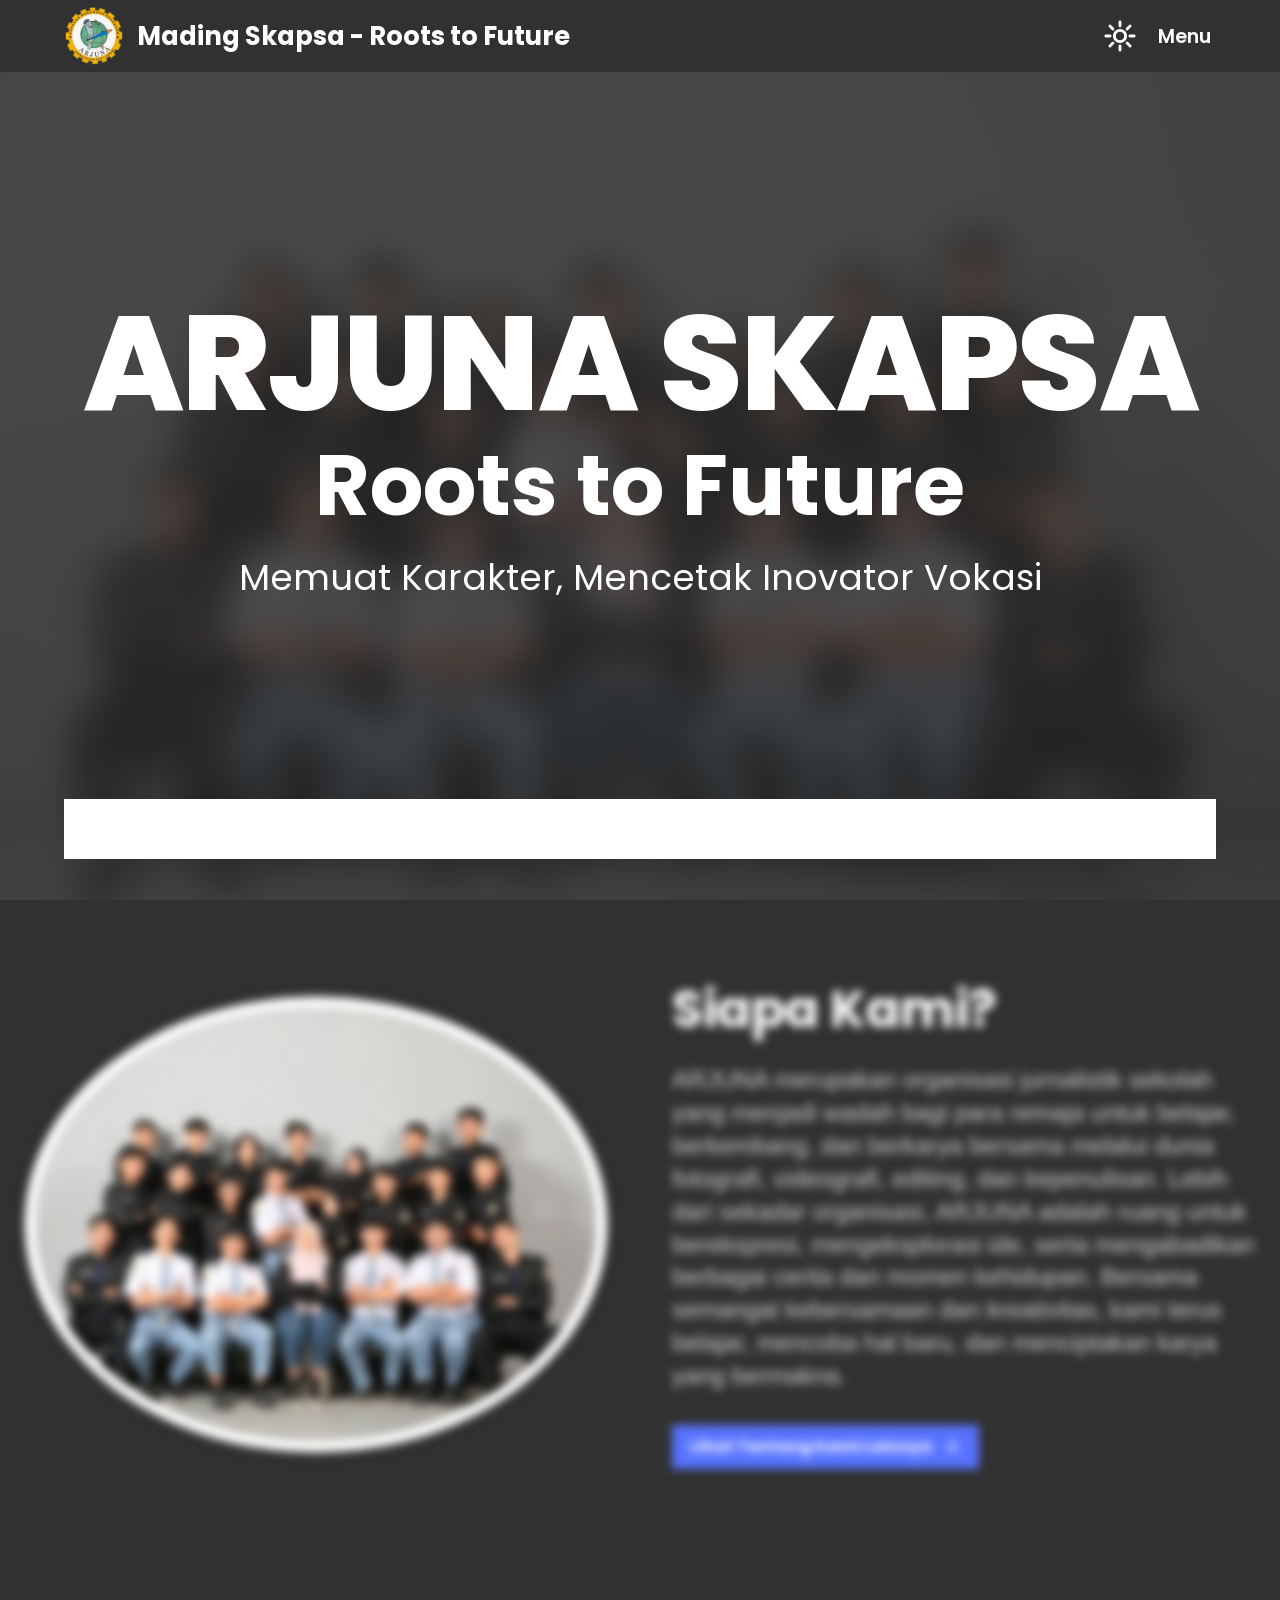
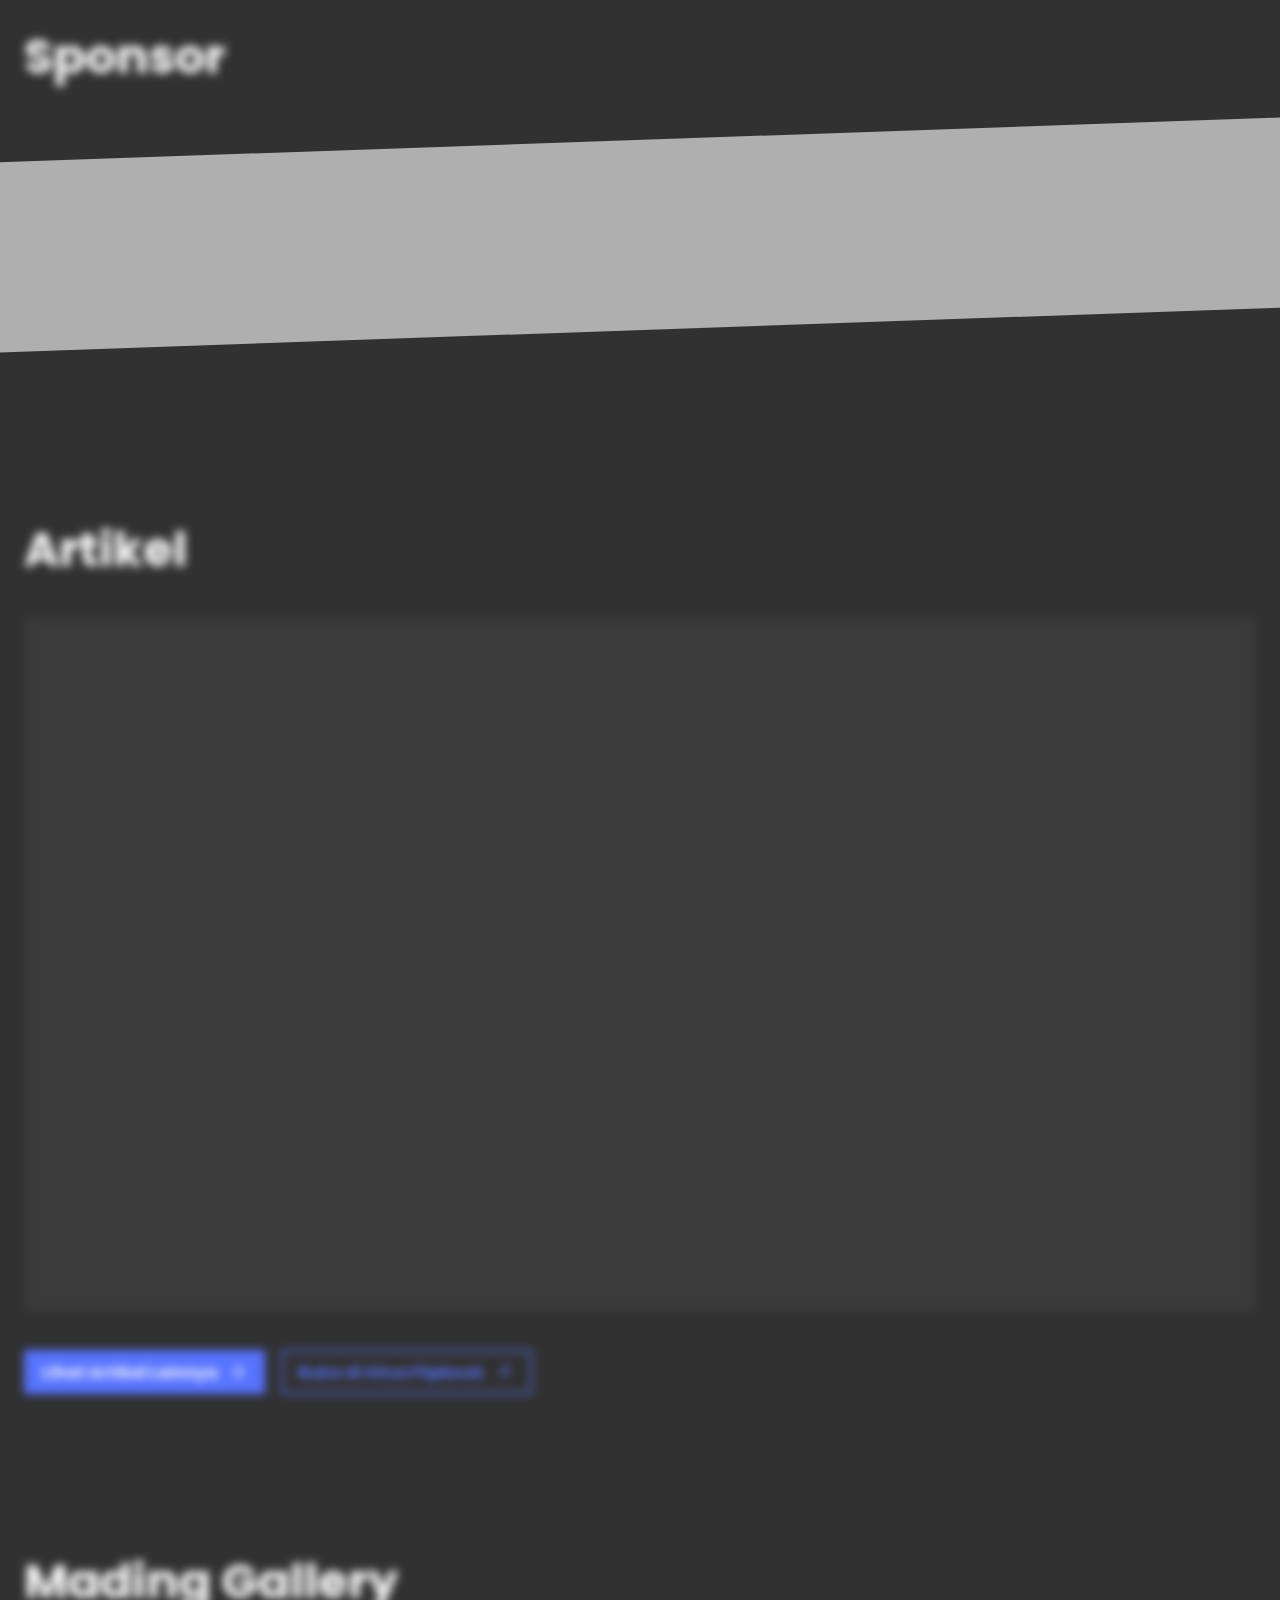
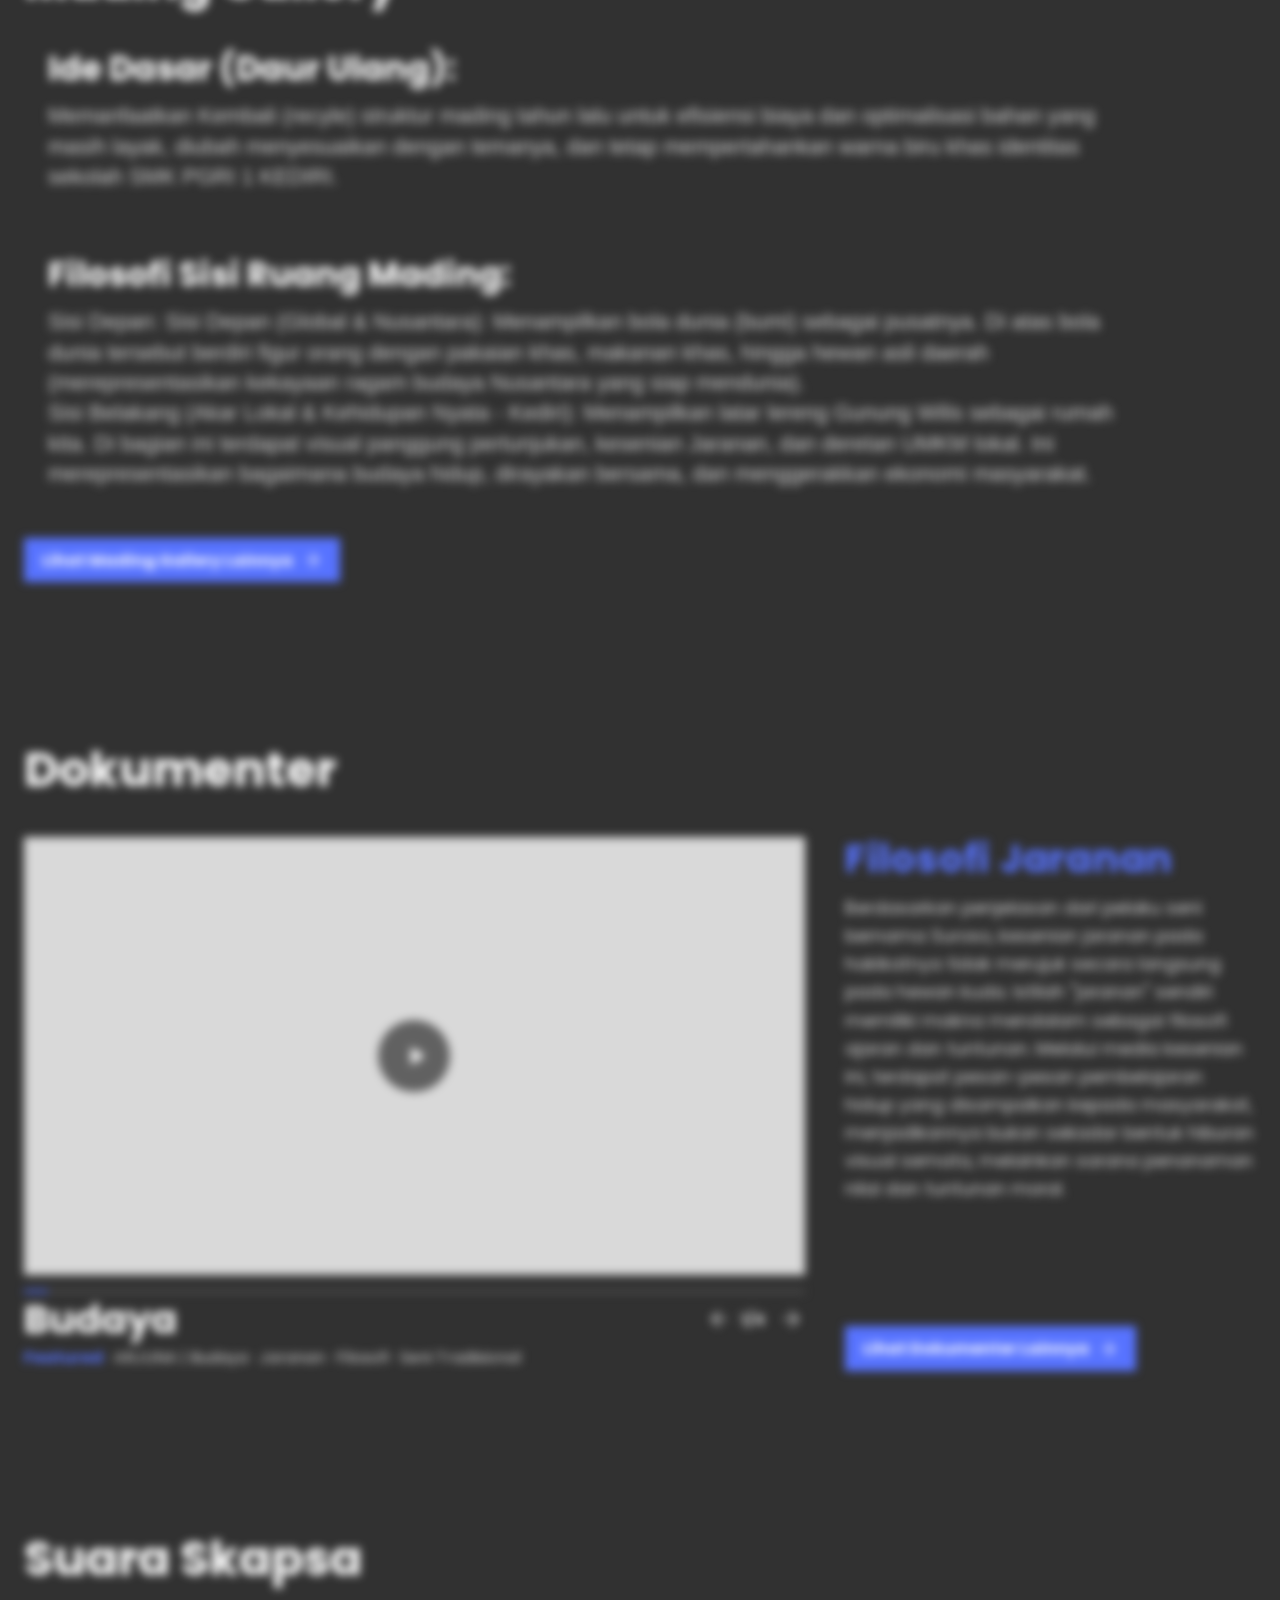
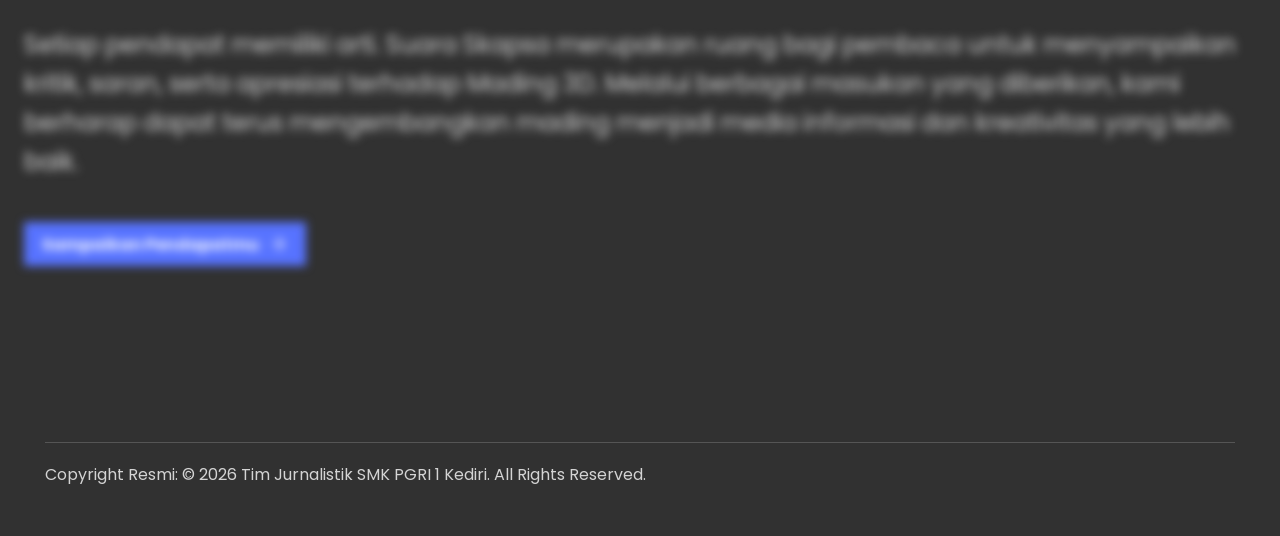
==== index.html @ 69b68838 "Add files via upload" ====
<!doctype html><html lang="id" data-theme="dark"><head><meta charset="utf-8"><meta name="viewport" content="width=device-width,initial-scale=1">
<title>Beranda | Mading Skapsa - Roots to Future</title>
<meta name="description" content="Mading Skapsa - Roots to Future. Memahat Karakter, Mencetak Inovator Vokasi.">
<link rel="icon" type="image/png" href="img/favicon.png">
<script>try{var t=localStorage.getItem("theme");if(t)document.documentElement.setAttribute("data-theme",t)}catch(e){}</script>
<link rel="preconnect" href="https://fonts.googleapis.com"><link rel="preconnect" href="https://fonts.gstatic.com" crossorigin>
<link href="https://fonts.googleapis.com/css2?family=Poppins:wght@400;700;800&display=swap" rel="stylesheet">
<link rel="stylesheet" href="css/style.css"></head><body data-page="index.html">
<header class="hdr" id="hdr"></header><nav class="mnav" id="mnav" aria-label="Menu"></nav>
<main>
<section class="hero"><div><h1 class="intro" style="--d:.2s">ARJUNA SKAPSA</h1><div class="t2 intro" style="--d:.45s">Roots to Future</div><div class="t3 intro" style="--d:.7s">Memuat Karakter, Mencetak Inovator Vokasi</div></div>
<div class="strip"><span>Selamat datang di website kami! SKAPSA-METRIX - Memahat Karakter, Mencetak Inovator Vokasi</span></div></section>
<section class="sec"><div class="wrap about reveal"><div class="ellipse"><img data-team data-fallback="img/tim-small.webp" alt="Tim Mading 3D Literaction ARJUNA SKAPSA" width="900" height="600" loading="lazy"></div>
<div><h2>Siapa Kami?</h2><p data-about-intro></p><a class="btn" href="tentang-kami.html">Lihat Tentang Kami Lainnya<svg viewBox="0 0 24 24" fill="none" stroke="currentColor" stroke-width="2" stroke-linecap="round" stroke-linejoin="round"><path d="M5 12h14M12 5l7 7-7 7"/></svg></a></div></div></section>
<section class="sec sponsor"><div class="wrap"><h2 class="sec-title reveal">Sponsor</h2></div><div class="band" id="band"></div></section>
<section class="sec"><div class="wrap"><h2 class="sec-title reveal">Artikel</h2><div class="reveal" data-flipbook><div class="frame" style="display:grid;place-items:center">Isi flipbookUrl di js/config.js</div></div><div class="reveal" style="margin-top:2rem;display:flex;gap:1rem;flex-wrap:wrap"><a class="btn" href="artikel.html">Lihat Artikel Lainnya<svg viewBox="0 0 24 24" fill="none" stroke="currentColor" stroke-width="2" stroke-linecap="round" stroke-linejoin="round"><path d="M5 12h14M12 5l7 7-7 7"/></svg></a><a class="btn alt" data-flip-link href="#" target="_blank" rel="noopener">Buka di Situs Flipbook<svg viewBox="0 0 24 24" fill="none" stroke="currentColor" stroke-width="2" stroke-linecap="round" stroke-linejoin="round"><path d="M7 17L17 7M8 7h9v9"/></svg></a></div></div></section>
<section class="sec"><div class="wrap"><h2 class="sec-title reveal">Mading Gallery</h2><div class="txt-list" data-mading="home"></div><div class="txt-btn reveal"><a class="btn" href="mading-gallery.html">Lihat Mading Gallery Lainnya<svg viewBox="0 0 24 24" fill="none" stroke="currentColor" stroke-width="2" stroke-linecap="round" stroke-linejoin="round"><path d="M5 12h14M12 5l7 7-7 7"/></svg></a></div></div></section>
<section class="sec"><div class="wrap"><h2 class="sec-title reveal">Dokumenter</h2><div class="doc reveal"><div id="docSlider"></div><div class="side" id="docSide"><div><h2 class="t h"></h2><p class="t p"></p></div><a class="btn" href="dokumenter.html">Lihat Dokumenter Lainnya<svg viewBox="0 0 24 24" fill="none" stroke="currentColor" stroke-width="2" stroke-linecap="round" stroke-linejoin="round"><path d="M5 12h14M12 5l7 7-7 7"/></svg></a></div></div></div></section>
<section class="sec"><div class="wrap"><h2 class="sec-title reveal">Suara Skapsa</h2><p class="intro-p reveal" data-suara></p><div class="reveal" style="margin-top:2.5rem"><a class="btn" href="suara-skapsa.html">Sampaikan Pendapatmu<svg viewBox="0 0 24 24" fill="none" stroke="currentColor" stroke-width="2" stroke-linecap="round" stroke-linejoin="round"><path d="M5 12h14M12 5l7 7-7 7"/></svg></a></div></div></section></main><footer class="foot" id="foot"></footer>
<script src="js/config.js"></script><script src="js/app.js"></script></body></html>
---- css/style.css ----
:root{--ac:#5773FF;--hh:72px;--ease:cubic-bezier(.22,.61,.36,1)}
:root[data-theme="dark"]{--bg:#313131;--h:#ffffff;--b:#d4d4d4;--card:#3b3b3b;--tile:#525252;--ph:#d9d9d9;--line:#555;color-scheme:dark}
:root[data-theme="light"]{--bg:#ffffff;--h:#313131;--b:#535353;--card:#f1f2f7;--tile:#e4e5ec;--ph:#d9d9d9;--line:#ccc;color-scheme:light}
*{box-sizing:border-box;margin:0}
html{scroll-behavior:smooth}
body{background:var(--bg);color:var(--b);font-family:'Poppins',system-ui,sans-serif;font-weight:400;line-height:1.6;overflow-x:hidden}
h1,h2,h3{color:var(--h);line-height:1.15;font-weight:700}
img{max-width:100%;display:block}
a{color:inherit}
:focus-visible{outline:2px solid var(--ac);outline-offset:3px}
.wrap{width:min(1250px,100% - 3rem);margin-inline:auto}
.sec{padding:5rem 0}
.sec-title{font-size:clamp(2rem,4vw,3rem);margin-bottom:2.5rem}
.btn{display:inline-flex;align-items:center;gap:.6rem;background:var(--ac);color:#fff;padding:.6rem 1.1rem;text-decoration:none;border:0;cursor:pointer;font:700 1rem 'Poppins',sans-serif;transition:filter .2s}
.btn:hover{filter:brightness(1.12)}
.btn svg{width:20px;height:20px}
/* ===== header ===== */
.hdr{position:sticky;top:0;z-index:60;height:var(--hh);background:var(--bg);display:flex;align-items:center;justify-content:space-between;padding:0 clamp(1rem,5vw,6rem)}
.brand{display:flex;align-items:center;gap:.8rem;text-decoration:none;color:var(--h);font-weight:700;font-size:1.6rem;white-space:nowrap;flex-shrink:0}
.brand img{width:60px;height:60px;object-fit:contain}
.brand-short{display:none}
.hdr-right{display:flex;align-items:center;gap:2.2rem;flex-shrink:0}
.tbtn{background:none;border:0;color:var(--h);cursor:pointer;width:44px;height:44px;display:grid;place-items:center}
.tbtn svg{width:34px;height:34px}
.moon{display:none;width:30px;height:30px;object-fit:contain}
[data-theme="light"] .tbtn svg{display:none}
[data-theme="light"] .moon{display:block}
.nav{display:flex;gap:1.3rem;align-items:center}
.nav a{position:relative;display:inline-flex;flex-direction:column;align-items:center;white-space:nowrap;color:var(--h);text-decoration:none;font-size:1.1rem;padding:.25rem 0;transition:transform .2s var(--ease)}
.nav a::before{content:attr(data-t);font-weight:700;height:0;overflow:hidden;visibility:hidden}
.nav a::after{content:"";position:absolute;left:0;right:0;bottom:0;height:3px;background:var(--ac);transform:scaleX(0);transition:transform .3s var(--ease)}
.nav a:hover,.nav a.on{font-weight:700}
.nav a:hover{transform:scale(1.12)}
.nav a:hover::after,.nav a.on::after{transform:scaleX(1)}
.menu-btn{display:none;background:none;border:0;color:var(--h);font:600 1.2rem 'Poppins',sans-serif;cursor:pointer;transition:transform .2s var(--ease);padding:.3rem}
.hdr.compact .nav{display:none}
.hdr.compact .menu-btn{display:block}
.hdr.compact .hdr-right{gap:.8rem}
.menu-btn:hover,.menu-btn:active{transform:scale(1.14)}
@media(max-width:760px){.brand{font-size:1.5rem}.brand-full{display:none}.brand-short{display:inline}}
.mnav{position:fixed;inset:var(--hh) 0 0 0;background:var(--bg);z-index:59;padding:1rem 2rem;border-top:1px solid var(--line);transform:translateX(100%);visibility:hidden;transition:transform .45s var(--ease),visibility 0s .45s}
.mnav.open{transform:none;visibility:visible;transition-delay:0s}
.mnav a{display:block;width:max-content;color:var(--h);font-weight:700;font-size:1.3rem;text-decoration:none;padding:1rem 0;border-bottom:1px solid transparent;opacity:0;filter:blur(8px);transform:translateX(24px);transition:opacity .5s var(--ease),filter .5s var(--ease),transform .5s var(--ease)}
.mnav.open a{opacity:1;filter:none;transform:none;transition-delay:calc(.12s + var(--i)*.06s),calc(.12s + var(--i)*.06s),calc(.12s + var(--i)*.06s)}
.mnav.open a:hover,.mnav.open a:active{transform:scale(1.1);transform-origin:left;transition-delay:0s}
.mnav a.on{color:var(--ac)}
::view-transition-old(root),::view-transition-new(root){animation:none;mix-blend-mode:normal}
/* ===== scroll reveal (opacity + y + blur ringan) ===== */
.reveal{opacity:0;filter:blur(5px);transform:translate3d(0,var(--ry,28px),0);transition:opacity .8s var(--ease),transform .8s var(--ease),filter .8s var(--ease);will-change:opacity,transform}
.reveal.in{opacity:1;filter:none;transform:none}
.reveal.nt{transition:none}
.reveal.done{will-change:auto}
/* ===== hero ===== */
.hero{position:relative;min-height:calc(100vh - var(--hh));display:grid;place-items:center;text-align:center;padding:4rem 1rem 9rem;isolation:isolate;overflow:hidden;background:#313131}
.hero::before{content:"";position:absolute;inset:-5%;background:url(../img/tim.webp) center/cover;filter:blur(18px);z-index:-2;animation:bgIn 1.8s var(--ease) both}
.hero::after{content:"";position:absolute;inset:0;background:rgba(40,40,40,.82);z-index:-1}
.hero .intro{opacity:0;filter:blur(10px);transform:translate3d(0,26px,0);animation:introIn 1.1s var(--ease) forwards;animation-delay:var(--d,0s)}
@keyframes introIn{to{opacity:1;filter:none;transform:none}}
@keyframes bgIn{from{opacity:0;transform:scale(1.12)}to{opacity:1;transform:none}}
.hero h1{color:#fff;font-size:clamp(2.6rem,10.5vw,9.5rem);font-weight:800;letter-spacing:-.02em}
.hero .t2{color:#fff;font-size:clamp(2rem,6.6vw,6rem);font-weight:700;line-height:1.1}
.hero .t3{color:#fff;font-size:clamp(1rem,2.8vw,2.6rem);margin-top:1rem}
.strip{position:absolute;left:5%;right:5%;bottom:5%;background:#fff;color:#535353;overflow:hidden;padding:.9rem 0;font-size:clamp(.9rem,1.5vw,1.45rem)}
.strip span{display:inline-block;white-space:nowrap;padding-left:100%;animation:run 24s linear infinite}
@keyframes run{to{transform:translate3d(-100%,0,0)}}
/* ===== tentang (beranda) ===== */
.about{display:grid;grid-template-columns:1fr 1fr;gap:4rem;align-items:center}
.ellipse{border:12px solid #fff;outline:2px solid #000;border-radius:50%;aspect-ratio:1.28;overflow:hidden;background:#fff}
.ellipse img{width:100%;height:100%;object-fit:cover}
.about p{font-family:Helvetica,Arial,sans-serif;font-size:clamp(1.1rem,1.9vw,1.8rem);line-height:1.35;margin:1.6rem 0 2rem}
.about h2{font-size:clamp(2.2rem,4vw,3.4rem)}
@media(max-width:800px){.about{grid-template-columns:1fr;gap:2rem}}
/* ===== sponsor ===== */
.sponsor{overflow:hidden;padding-bottom:7rem}
.band{transform:rotate(-2deg);width:112%;margin-left:-6%;background:#AFAFAF;padding:2.2rem 0;overflow:hidden;display:flex;-webkit-user-select:none;user-select:none;-webkit-touch-callout:none;margin-top:3.5rem}
.band .track{display:flex;flex-shrink:0;gap:2.5rem;padding-right:2.5rem;animation:slide 60s linear infinite}
@keyframes slide{to{transform:translate3d(-100%,0,0)}}
.band:hover .track,.band.hold .track{animation-play-state:paused}
.logo{flex:0 0 220px;height:120px;align-self:center;display:flex;align-items:center;justify-content:center;padding:.8rem 1rem;border-radius:6px}
.logo img{width:100%;height:100%;object-fit:contain;object-position:center;pointer-events:none}
.logo span{font-weight:700;color:#313131;text-align:center;line-height:1.2}
/* ===== artikel ===== */
.frame{aspect-ratio:16/9;width:100%;border:0;background:var(--card)}
.art-grid{display:grid;grid-template-columns:repeat(5,1fr);gap:2rem 1.8rem}
.art{position:relative;display:flex;align-items:flex-end;aspect-ratio:163/204;background:var(--tile) var(--img,none) center/cover;padding:.9rem;text-decoration:none;color:var(--h);font-weight:700;font-size:.9rem;line-height:1.3;overflow:hidden;transition:transform .25s var(--ease)}
.art:hover{transform:translateY(-4px)}
.art span{position:relative;display:-webkit-box;-webkit-line-clamp:4;-webkit-box-orient:vertical;overflow:hidden;word-break:break-word}
.art.thumb::before{content:"";position:absolute;inset:0;background:linear-gradient(transparent 40%,rgba(0,0,0,.78))}
.art.thumb{color:#fff}
@media(max-width:1000px){.art-grid{grid-template-columns:repeat(4,1fr)}}
@media(max-width:700px){.art-grid{grid-template-columns:repeat(2,1fr)}}
/* ===== blok teks (mading) ===== */
.txt h3{font-size:clamp(1.5rem,2.6vw,2.2rem);margin-bottom:.8rem}
.txt p{font-family:Helvetica,Arial,sans-serif;font-size:clamp(1rem,1.7vw,1.45rem);line-height:1.4}
.txt+.txt{margin-top:4rem}
.txt-list{max-width:1100px;margin-left:clamp(0rem,2vw,1.5rem)}
.txt-btn{margin-top:3rem}
/* ===== dokumenter ===== */
.doc{display:grid;grid-template-columns:1.9fr 1fr;gap:2.5rem}
.media{position:relative;overflow:hidden;background:var(--ph);aspect-ratio:1090/612;cursor:pointer}
.media>*{position:absolute;inset:0;width:100%;height:100%;object-fit:cover}
.playbtn{display:grid;place-items:center;background:none;z-index:1}
.playbtn i{width:72px;height:72px;border-radius:50%;background:rgba(0,0,0,.55);display:grid;place-items:center;transition:transform .2s}
.media:hover .playbtn i{transform:scale(1.1)}
.playbtn svg{width:30px;height:30px;fill:#fff;margin-left:4px}
.prog{height:3px;background:var(--line);margin-top:.9rem;overflow:hidden}
.prog i{display:block;height:100%;background:var(--ac);transform:scaleX(0);transform-origin:left}
.cap{display:flex;justify-content:space-between;align-items:flex-end;padding-top:.3rem}
.cap h3{font-size:clamp(1.6rem,3vw,2.5rem)}
.sub{margin-top:.2rem}
.sub b{color:var(--ac);font-weight:700}
.ctr{display:flex;align-items:center;gap:.5rem;font-weight:700;color:var(--b);padding-bottom:.4rem}
.ctr button{background:none;border:0;color:var(--b);cursor:pointer;display:grid;place-items:center;width:32px;height:32px}
.ctr svg{width:24px;height:24px}
.doc .side{display:flex;flex-direction:column;justify-content:space-between;gap:2rem}
.doc .side h2{color:var(--ac);font-size:clamp(1.6rem,3vw,2.6rem);letter-spacing:.02em}
.doc .side p{margin-top:.8rem;font-size:1.1rem}
.doc .side .btn{align-self:flex-start}
.t{transition:opacity .4s ease}
.t.fo{opacity:0}
.ly{position:absolute;inset:0}
.ly>*{position:absolute;inset:0;width:100%;height:100%;object-fit:cover}
.rest{z-index:2;pointer-events:none}
.fw.on{display:block}
.fw{display:none;z-index:3;pointer-events:none;filter:drop-shadow(-8px 8px 14px rgba(0,0,0,.5))}
.flap{transform-origin:0 0;background:#fff}
.flap .paper{background:rgba(255,255,255,.8)}
.rule{height:1px;background:var(--line);margin-top:.9rem}
.photos{display:grid;grid-template-columns:391fr 521fr;gap:2.8rem;width:min(912px,100%);margin-left:clamp(0rem,8vw,9rem);align-items:start}
.ph .media{aspect-ratio:9/16}.ph.pr .media{aspect-ratio:16/9}
@media(max-width:700px){.photos{grid-template-columns:1fr;margin-left:0}}
@media(max-width:850px){.doc{grid-template-columns:1fr}}
.doc-grid{display:grid;grid-template-columns:repeat(auto-fill,minmax(300px,1fr));gap:2.5rem 2rem}
.dcard{background:none;border:0;text-align:left;color:inherit;font:inherit;cursor:pointer}
.dcard .media{aspect-ratio:16/9}
.dcard h3{margin-top:.8rem;font-size:1.4rem}
.dcard .sub{font-size:.9rem}
.modal{position:fixed;inset:0;z-index:100;background:rgba(0,0,0,.85);display:none;place-items:center;padding:1rem}
.modal.open{display:grid}
.modal .box{width:min(1100px,100%);aspect-ratio:16/9;background:#000;position:relative}
.modal iframe,.modal video{width:100%;height:100%;border:0}
.modal .x{position:absolute;right:0;top:-2.6rem;background:none;border:0;color:#fff;font:600 1rem 'Poppins',sans-serif;cursor:pointer}
/* ===== tentang page ===== */
.ab-text{font-family:Helvetica,Arial,sans-serif;font-size:clamp(1rem,1.5vw,1.45rem);line-height:1.5}
.ab-text h2{font-family:'Poppins',sans-serif;font-size:clamp(1.6rem,3vw,2.6rem);margin:3.5rem 0 1rem}
.ab-text h2:first-child{margin-top:0}
.ab-text ol{padding-left:1.6rem}
.ab-text dl{display:grid;grid-template-columns:max-content 1fr;gap:.2rem 1rem}
.ab-text dt::before{content:"•";margin-right:.8rem}
.ab-text dd::before{content:": ";margin-right:.5rem}
/* ===== suara ===== */
.intro-p{font-size:clamp(1rem,1.9vw,1.7rem);line-height:1.6;max-width:1500px}
.rate-wrap{width:min(760px,100% - 2rem);margin:3rem auto 5rem}
.rate-wrap h1{font-size:1.5rem}
.card{background:var(--card);border-radius:16px;padding:1rem 1rem 1.4rem;margin-top:1.1rem}
.card label{font-size:.9rem;display:block;margin:.8rem 0 .3rem}
.card input,.card textarea{width:100%;border:1px solid var(--line);background:var(--bg);color:var(--h);border-radius:10px;padding:.65rem .75rem;font:.9rem 'Poppins',sans-serif}
.card textarea{min-height:80px;resize:vertical}
.stars{display:flex;gap:.5rem;margin:.4rem 0 1rem}
.stars button{background:none;border:0;cursor:pointer;font-size:2rem;line-height:1;color:#aaa}
.stars button.f{color:#f5b301}
.b-main,.b-soft,.b-red{border:1px solid transparent;border-radius:10px;padding:.55rem .9rem;font:600 .9rem 'Poppins',sans-serif;cursor:pointer}
.b-main{background:#5b63c0;color:#fff}
.b-soft{background:rgba(87,115,255,.12);color:var(--ac);border-color:rgba(87,115,255,.3)}
.b-red{background:#ef4444;color:#fff}
.avg{font-size:3rem;font-weight:700;color:var(--h);line-height:1.1}
.bar{display:grid;grid-template-columns:2rem 1fr 2.5rem;align-items:center;gap:.6rem;margin:.35rem 0}
.bar i{display:block;height:10px;border-radius:99px;background:rgba(128,128,150,.25);overflow:hidden}
.bar i b{display:block;height:100%;width:0;background:#5b63c0;transition:width .5s}
.bar span:last-child{text-align:right;font-size:.9rem}
#msg{font-size:.85rem;min-height:1.2rem;margin-top:.6rem;color:var(--ac)}
.m-title{font-size:clamp(1.8rem,3.4vw,3.2rem);margin:0 0 3rem}
.m-title2{font-size:clamp(1.8rem,3.4vw,3.2rem);margin:5rem 0 2.5rem}
.txt.para+.txt.para{margin-top:1.6rem}
.btn.alt{background:transparent;color:var(--ac);box-shadow:inset 0 0 0 2px var(--ac)}
.btn.alt:hover{background:var(--ac);color:#fff;filter:none}
/* ===== footer ===== */
.foot{margin:6rem 3.5% 0;border-top:1px solid var(--line);padding:1.2rem 0 3rem;text-align:left;font-size:1rem}
@media(prefers-reduced-motion:reduce){.reveal{opacity:1;filter:none;transform:none;transition:none}.hero .intro{animation:none;opacity:1;filter:none;transform:none}.hero::before{animation:none}.strip span,.band .track{animation:none}.strip span{padding-left:0}}
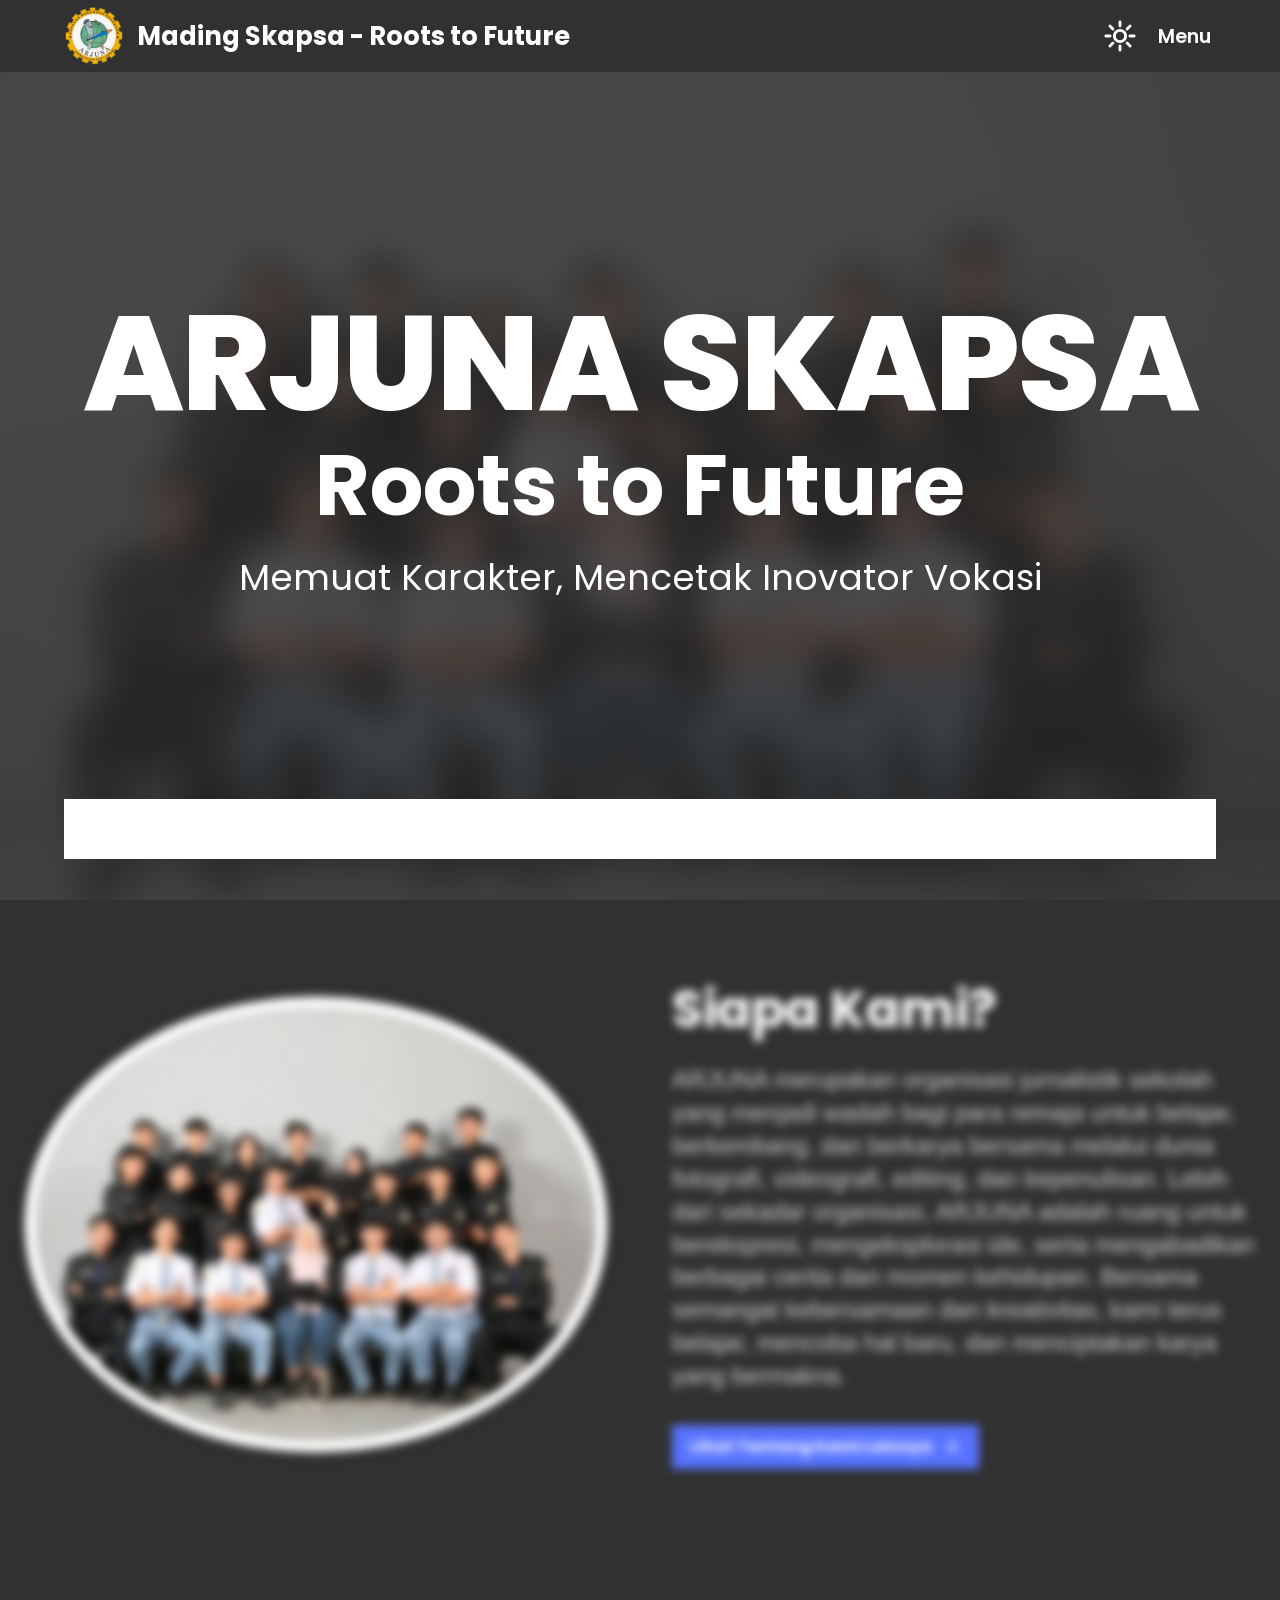
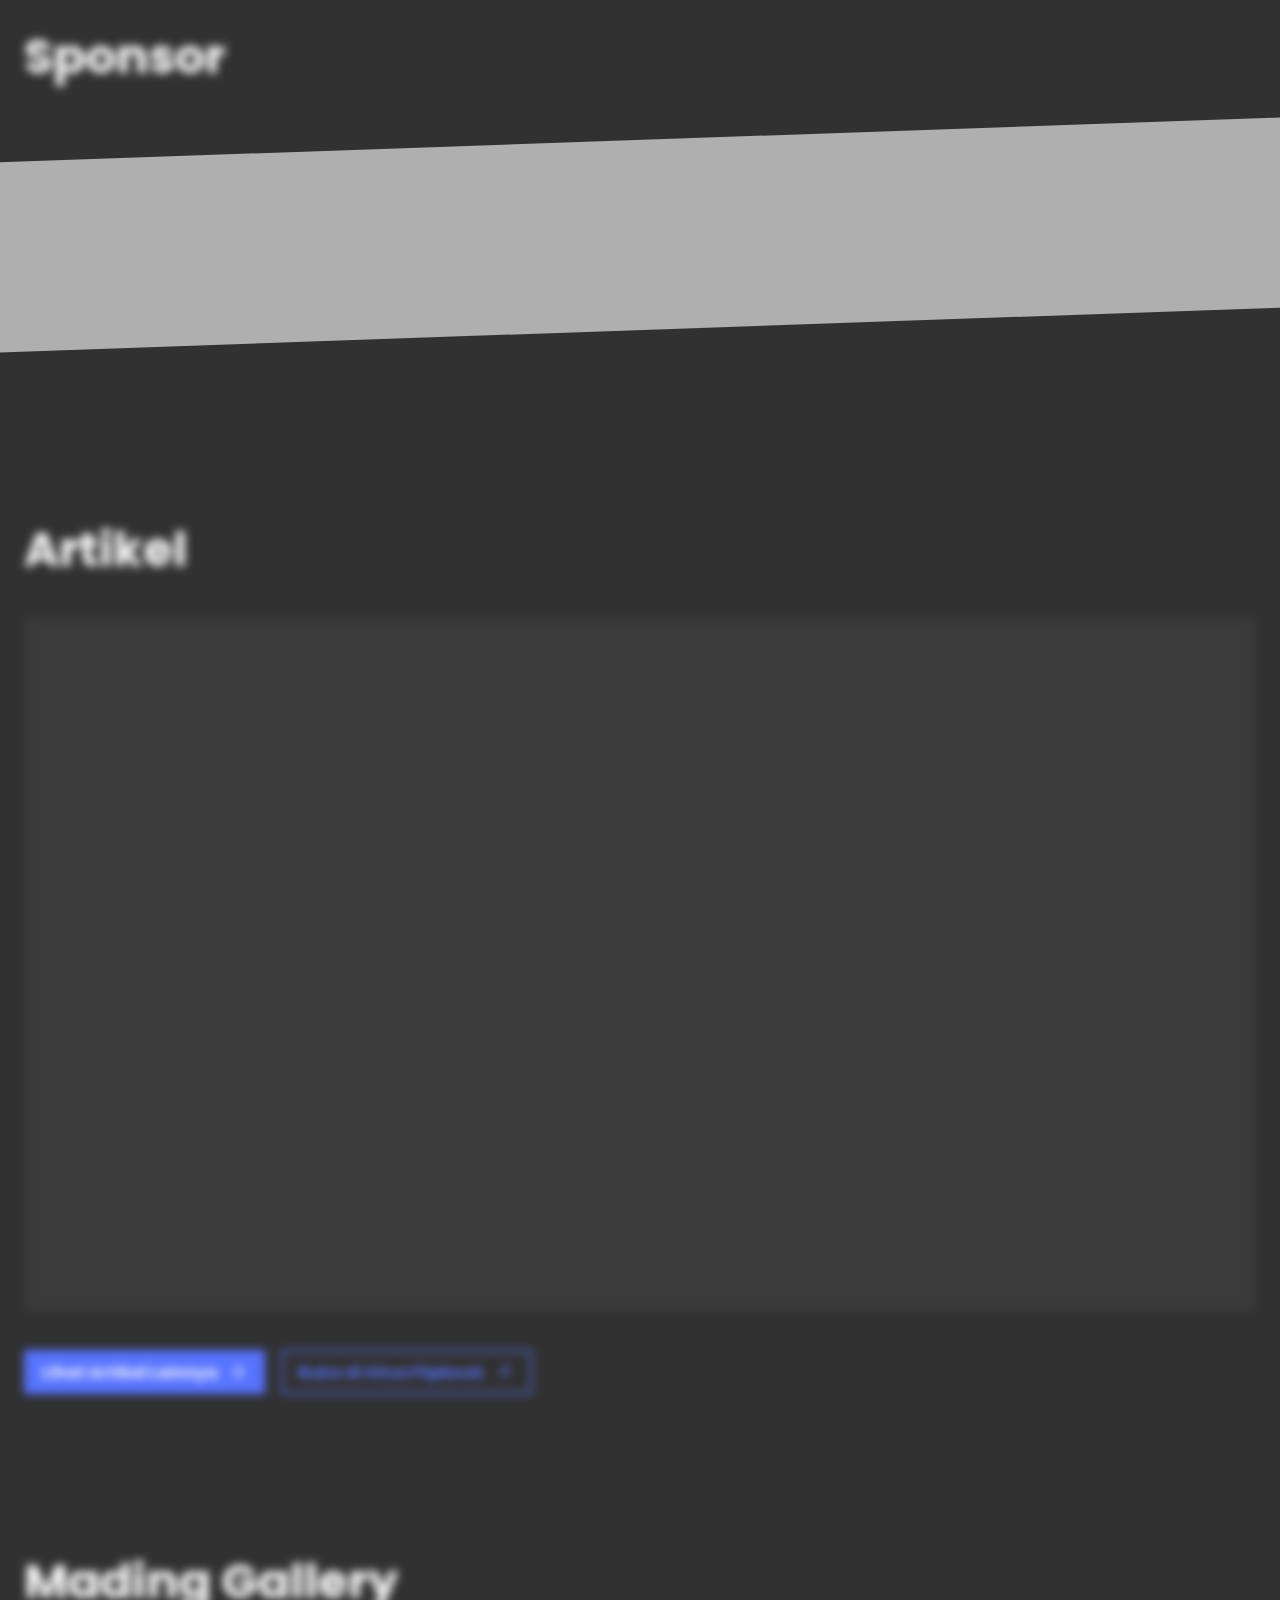
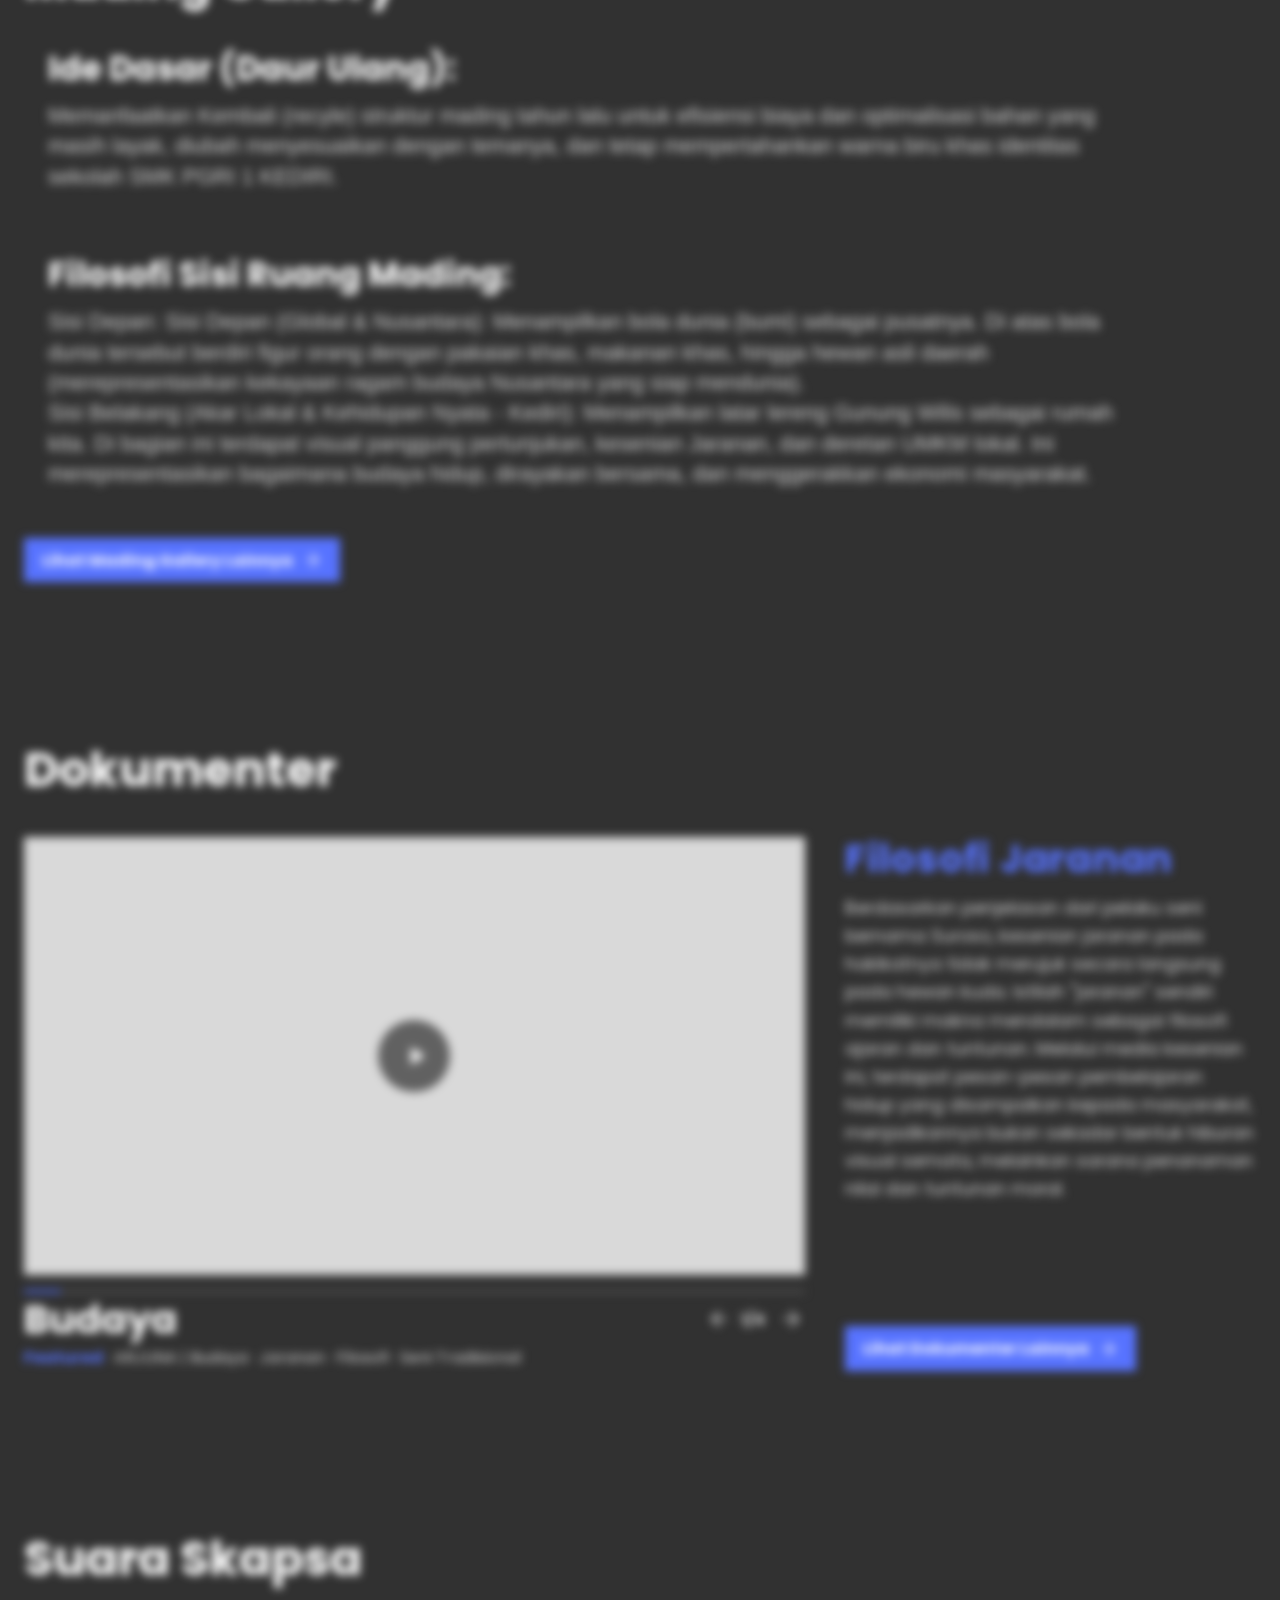
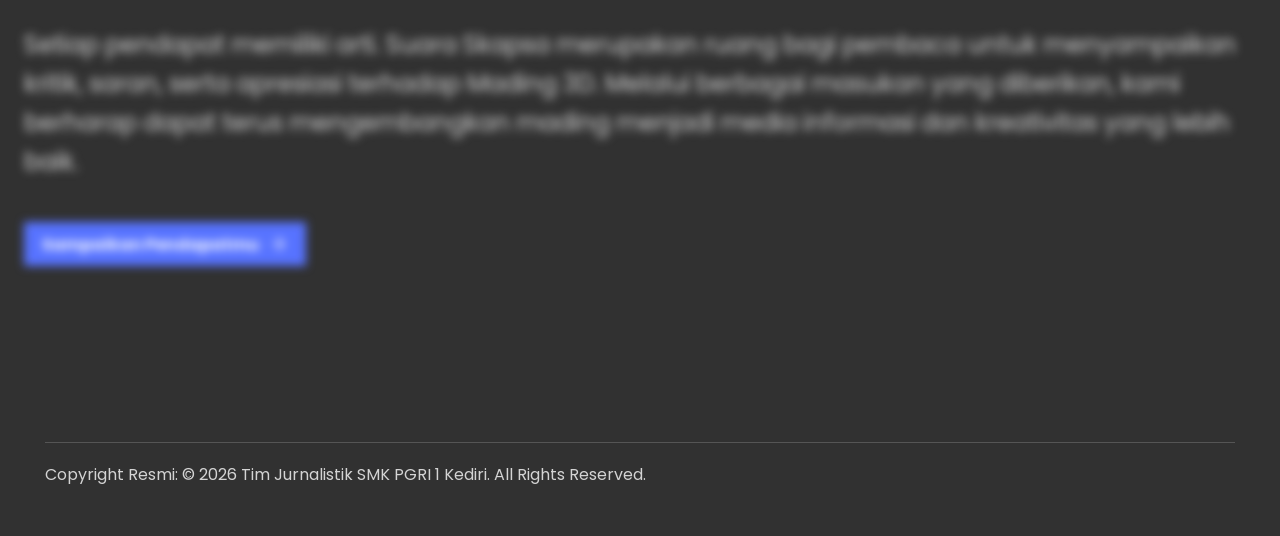
==== commit d2f8b728: "index.html" ====
--- a/index.html
+++ b/index.html
@@ -9,7 +9,7 @@
 <header class="hdr" id="hdr"></header><nav class="mnav" id="mnav" aria-label="Menu"></nav>
 <main>
 <section class="hero"><div><h1 class="intro" style="--d:.2s">ARJUNA SKAPSA</h1><div class="t2 intro" style="--d:.45s">Roots to Future</div><div class="t3 intro" style="--d:.7s">Memuat Karakter, Mencetak Inovator Vokasi</div></div>
-<div class="strip"><span>Selamat datang di website kami! SKAPSA-METRIX - Memahat Karakter, Mencetak Inovator Vokasi</span></div></section>
+<div class="strip"><span>Selamat datang di website kami! Budaya Kediri - Memahat Karakter, Mencetak Inovator Vokasi</span></div></section>
 <section class="sec"><div class="wrap about reveal"><div class="ellipse"><img data-team data-fallback="img/tim-small.webp" alt="Tim Mading 3D Literaction ARJUNA SKAPSA" width="900" height="600" loading="lazy"></div>
 <div><h2>Siapa Kami?</h2><p data-about-intro></p><a class="btn" href="tentang-kami.html">Lihat Tentang Kami Lainnya<svg viewBox="0 0 24 24" fill="none" stroke="currentColor" stroke-width="2" stroke-linecap="round" stroke-linejoin="round"><path d="M5 12h14M12 5l7 7-7 7"/></svg></a></div></div></section>
 <section class="sec sponsor"><div class="wrap"><h2 class="sec-title reveal">Sponsor</h2></div><div class="band" id="band"></div></section>
@@ -17,4 +17,4 @@
 <section class="sec"><div class="wrap"><h2 class="sec-title reveal">Mading Gallery</h2><div class="txt-list" data-mading="home"></div><div class="txt-btn reveal"><a class="btn" href="mading-gallery.html">Lihat Mading Gallery Lainnya<svg viewBox="0 0 24 24" fill="none" stroke="currentColor" stroke-width="2" stroke-linecap="round" stroke-linejoin="round"><path d="M5 12h14M12 5l7 7-7 7"/></svg></a></div></div></section>
 <section class="sec"><div class="wrap"><h2 class="sec-title reveal">Dokumenter</h2><div class="doc reveal"><div id="docSlider"></div><div class="side" id="docSide"><div><h2 class="t h"></h2><p class="t p"></p></div><a class="btn" href="dokumenter.html">Lihat Dokumenter Lainnya<svg viewBox="0 0 24 24" fill="none" stroke="currentColor" stroke-width="2" stroke-linecap="round" stroke-linejoin="round"><path d="M5 12h14M12 5l7 7-7 7"/></svg></a></div></div></div></section>
 <section class="sec"><div class="wrap"><h2 class="sec-title reveal">Suara Skapsa</h2><p class="intro-p reveal" data-suara></p><div class="reveal" style="margin-top:2.5rem"><a class="btn" href="suara-skapsa.html">Sampaikan Pendapatmu<svg viewBox="0 0 24 24" fill="none" stroke="currentColor" stroke-width="2" stroke-linecap="round" stroke-linejoin="round"><path d="M5 12h14M12 5l7 7-7 7"/></svg></a></div></div></section></main><footer class="foot" id="foot"></footer>
-<script src="js/config.js"></script><script src="js/app.js"></script></body></html>+<script src="js/config.js"></script><script src="js/app.js"></script></body></html>
--- a/css/style.css
+++ b/css/style.css
@@ -38,6 +38,8 @@
 .hdr.compact .hdr-right{gap:.8rem}
 .menu-btn:hover,.menu-btn:active{transform:scale(1.14)}
 @media(max-width:760px){.brand{font-size:1.5rem}.brand-full{display:none}.brand-short{display:inline}}
+/* header HP: logo & teks mengecil mengikuti lebar layar agar tidak keluar */
+@media(max-width:760px){.brand{font-size:clamp(.95rem,4.6vw,1.5rem);gap:clamp(.4rem,1.8vw,.8rem)}.brand img{width:clamp(34px,9vw,60px);height:clamp(34px,9vw,60px)}.hdr-right{gap:clamp(.4rem,2vw,.8rem)}.tbtn{width:clamp(34px,9vw,44px);height:clamp(34px,9vw,44px)}.tbtn svg{width:clamp(26px,7vw,34px);height:clamp(26px,7vw,34px)}.moon{width:clamp(24px,6.5vw,30px);height:clamp(24px,6.5vw,30px)}.menu-btn{font-size:clamp(.95rem,3.8vw,1.2rem)}}
 .mnav{position:fixed;inset:var(--hh) 0 0 0;background:var(--bg);z-index:59;padding:1rem 2rem;border-top:1px solid var(--line);transform:translateX(100%);visibility:hidden;transition:transform .45s var(--ease),visibility 0s .45s}
 .mnav.open{transform:none;visibility:visible;transition-delay:0s}
 .mnav a{display:block;width:max-content;color:var(--h);font-weight:700;font-size:1.3rem;text-decoration:none;padding:1rem 0;border-bottom:1px solid transparent;opacity:0;filter:blur(8px);transform:translateX(24px);transition:opacity .5s var(--ease),filter .5s var(--ease),transform .5s var(--ease)}
